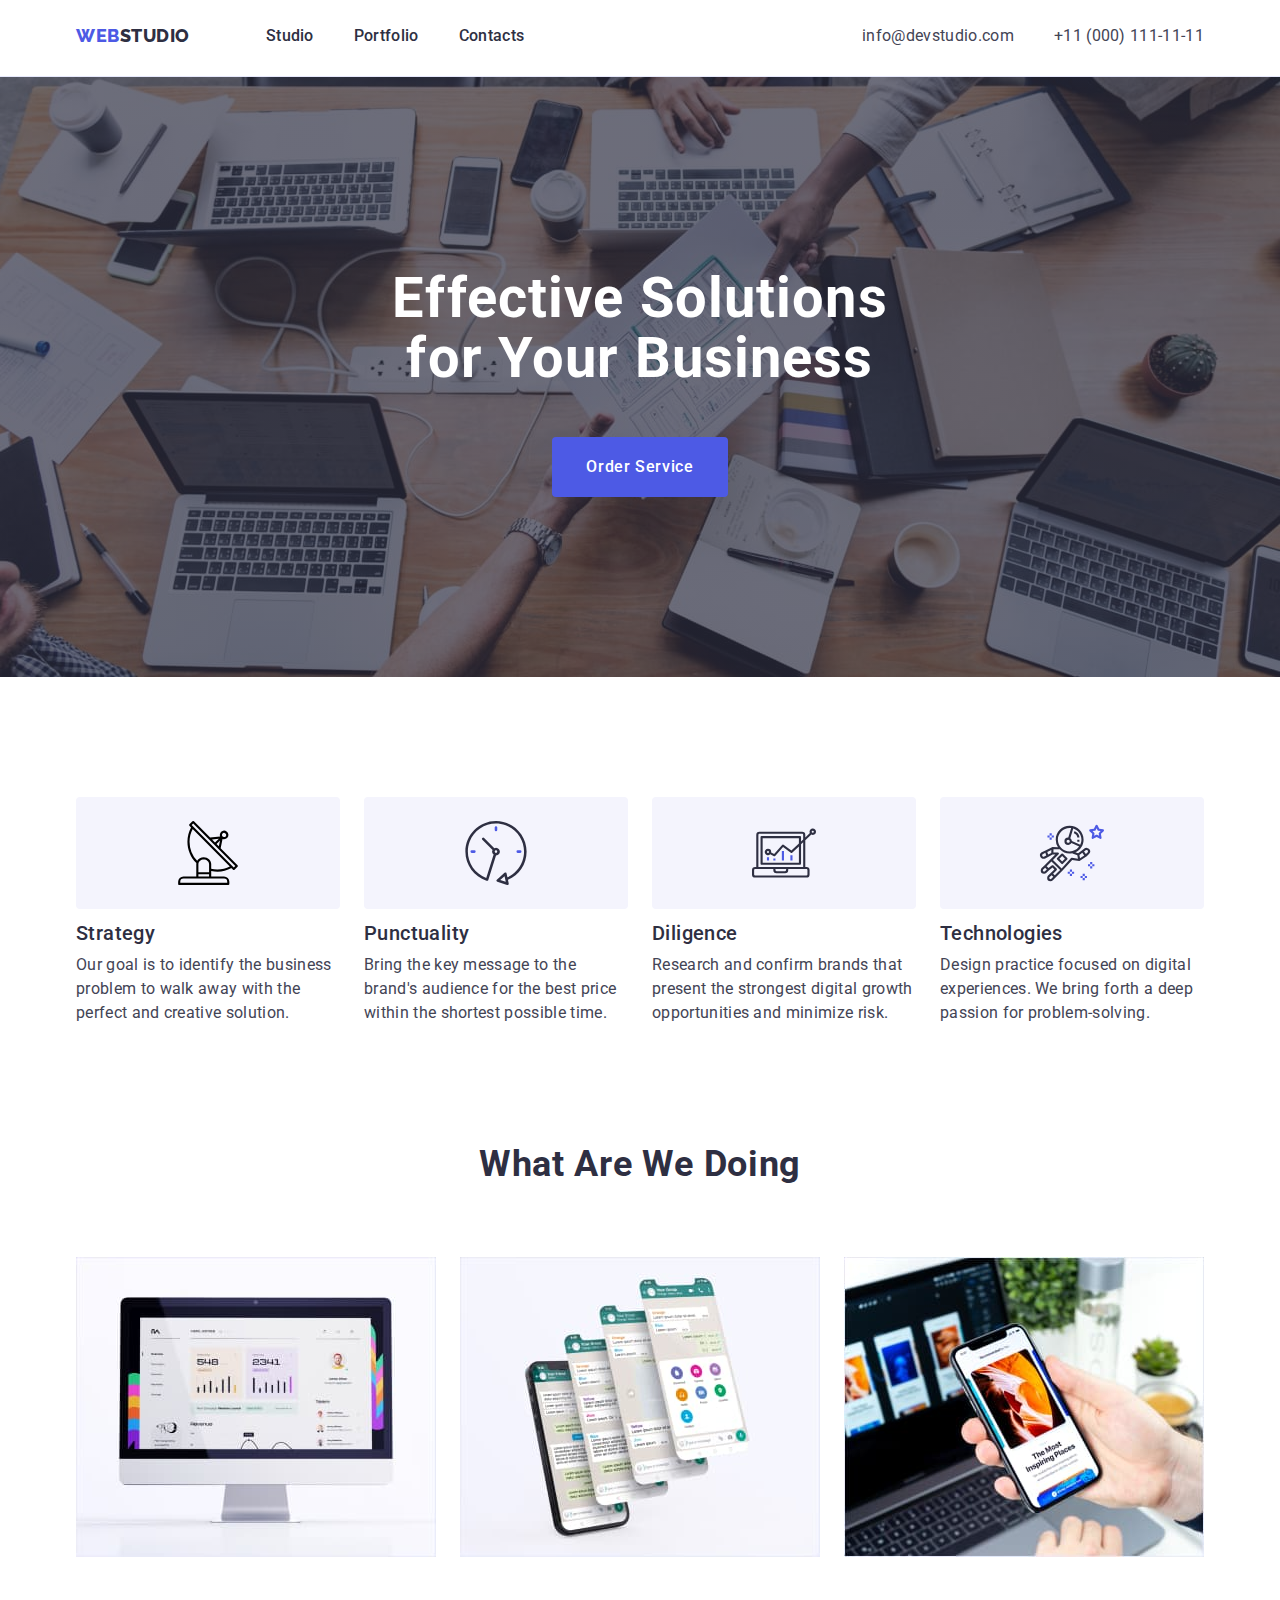
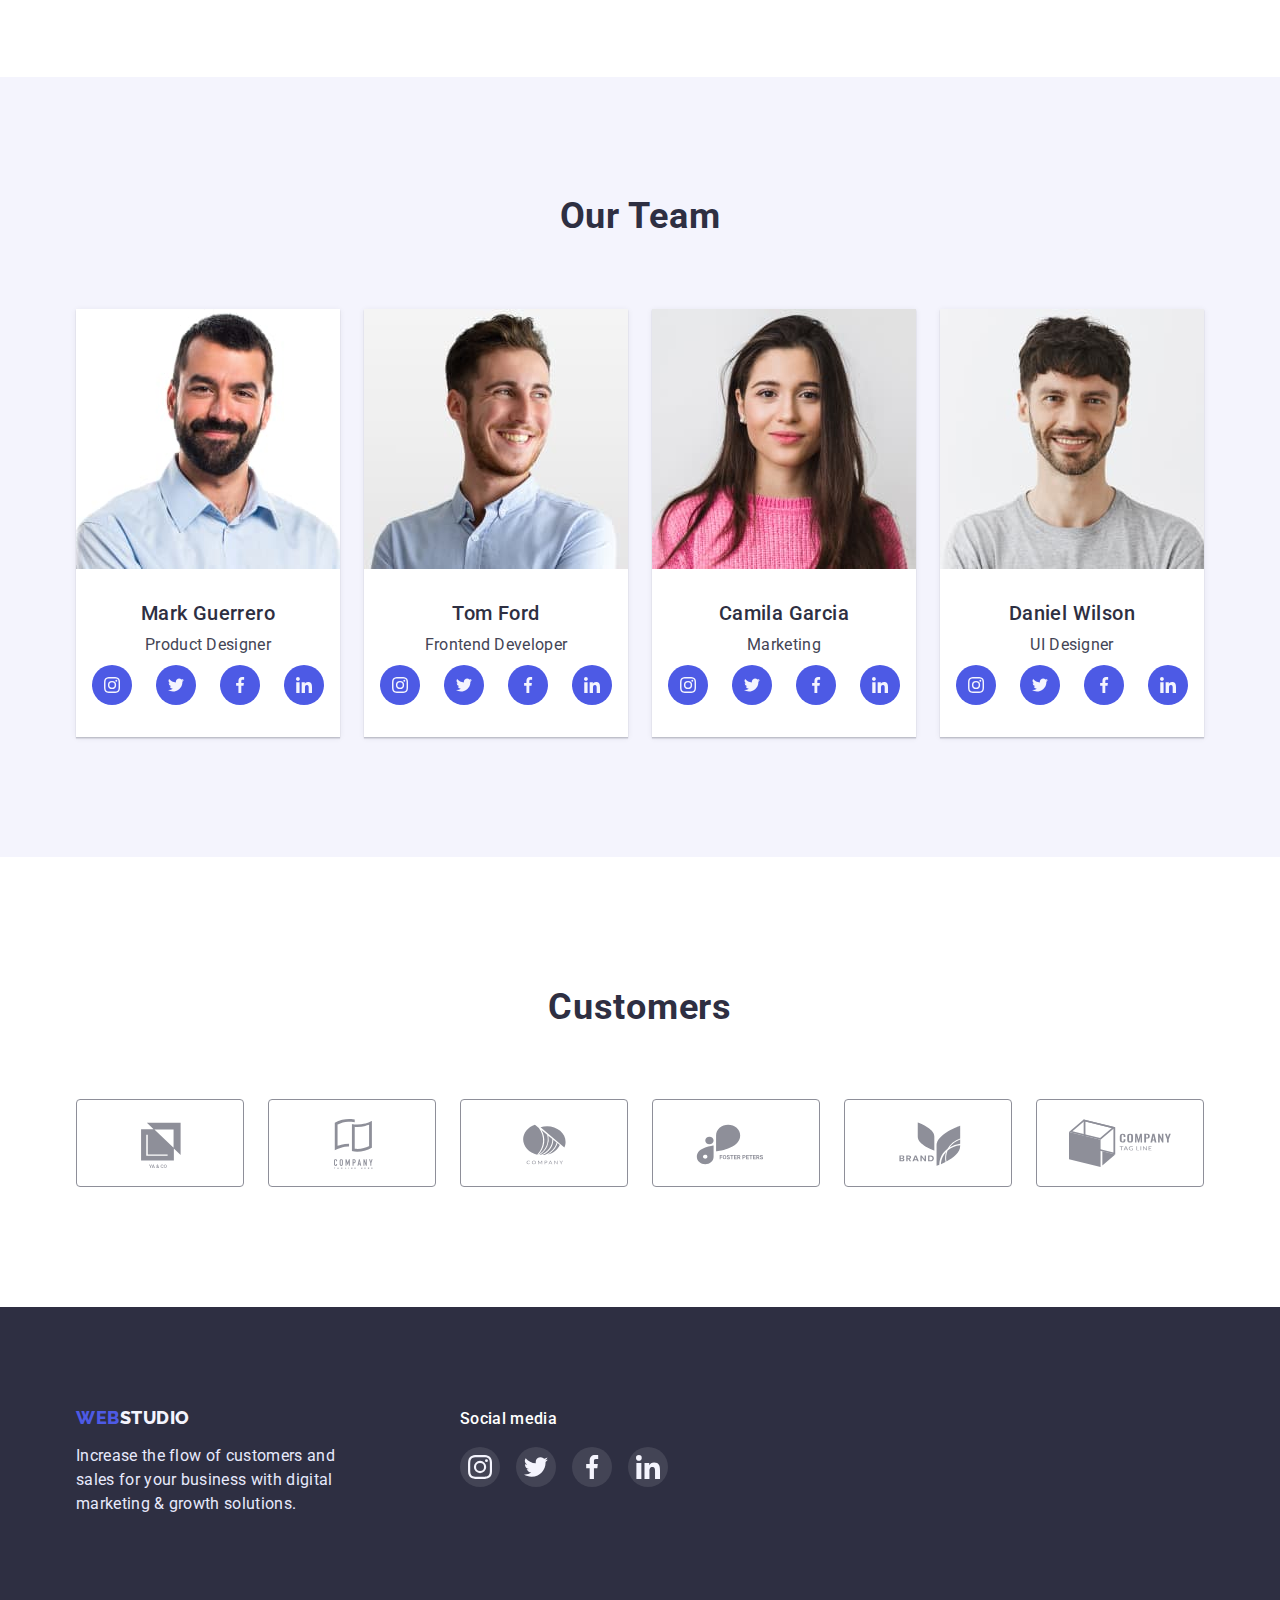
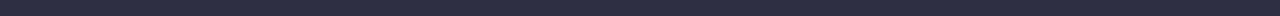
==== index.html @ 8d1b03d1 "homework-5" ====
<!DOCTYPE html>
<html lang="en">
<head>
    <meta charset="UTF-8">
    <meta http-equiv="X-UA-Compatible" content="IE=edge">
    <meta name="viewport" content="width=device-width, initial-scale=1.0">
    <title>WEBSTUDIO</title>
    <link rel="stylesheet" href="https://cdn.jsdelivr.net/npm/modern-normalize@1.1.0/modern-normalize.min.css">
    <link rel="preconnect" href="https://fonts.googleapis.com">
    <link rel="preconnect" href="https://fonts.gstatic.com" crossorigin>
    <link href="https://fonts.googleapis.com/css2?family=Raleway:wght@800&family=Roboto:wght@400;500;700;900&display=swap" rel="stylesheet">
    <link rel="stylesheet" href="./css/styles.css">
        
</head>

<!-------------------------------------- Header ----------------------------------------------->
<body>
    <header class="header">
    <div class="container page-header-container">
        <nav class="header-navigation"> 
            <a class="logo link" href="./index.html">WEB<span class="logo-studio">STUDIO</span></a>
        <ul class="header-list list">
            <li class="header-item">
                <a href="" class="header-link link">Studio</a></li>
            <li class="header-item">
                <a href="./portfolio.html" class="header-link link">Portfolio</a></li>
            <li class="header-item">
                <a href="" class="header-link link">Contacts</a></li>            
        </ul>
    </nav>
    <ul class="contact list">
        <li class="contact-item"><a class="post-box link" href="mailto:info@devstudio.com">info@devstudio.com</a></li>
        <li class="contact-item"><a class="phone-number link" href="tel:+11(000)1111111"> +11 (000) 111-11-11</a></li>
    </ul>
    </div>
    </header> 
    <!----------------------------------- /Header --------------------------------------------->


<!---------------------------------------- Hero ----------------------------------------------->
   <main>
    <section class="hero">
    <div class="hero-container container">
    <h1 class="hero-text">Effective Solutions for Your Business</h1>  
    <button class="hero-btn" type="button" data-modal-open>Order Service</button>
    </div>            
    </section>
<!---------------------------------------- /Hero ----------------------------------------------->


<!---------------------------------------- Heading --------------------------------------------->
    <section class="heading section">
    <div class="container">
        <ul class="heading-list list">
        <li class="item-wrap">
            <svg class="icon" width="64px" height="64px">
            <use href="./img/icons.svg#icon-Vector"></use></svg>
            <h2 class="heading-item">Strategy</h2>
            <p class="heading-text">Our goal is to identify the business 
            problem to walk away with the perfect and creative solution.</p>
        </li>
        <li class="item-wrap">
            <svg class="icon" width="64px" height="64px">
            <use href="./img/icons.svg#icon-clock"></use></svg>
            <h2 class="heading-item">Punctuality</h2>
            <p class="heading-text">Bring the key message to the brand's audience for the best price within the shortest possible time.</p>
        </li>
        <li class="item-wrap">
            <svg class="icon" width="64px" height="64px">
            <use href="./img/icons.svg#icon-diagram"></use></svg>
            <h2 class="heading-item">Diligence</h2>
            <p class="heading-text">Research and confirm brands that present the strongest digital growth opportunities and minimize risk.</p>
        </li>
        <li class="item-wrap">
            <svg class="icon" width="64px" height="64px">
            <use href="./img/icons.svg#icon-astronaut"></use></svg>
            <h2 class="heading-item">Technologies</h2>
            <p class="heading-text">Design practice focused on digital experiences. We bring forth a deep passion for problem-solving.</p>
        </li>
        </ul>
    </div>
        </section>
<!---------------------------------------- /Heading --------------------------------------------->


<!---------------------------------------- Benefits ---------------------------------------------->
   <section class="benefits">
    <div class="container">
    <h2 class="benefits-title">What are we doing</h2>
    <ul class="benefits-list list">
        <li class="benefits-card">
            <img src="./img/picture-1.jpg" alt="monitor" width="360" height="300"/>
         </li>
        <li class="benefits-card">
            <img src="./img/picture-2.jpg" alt="phone" width="360" height="300"/> </li>
        <li class="benefits-card">
            <img src="./img/picture-3.jpg" alt="monitor and phone" width="360" height="300"/> 
        </li>
    </ul>
    </div>
   </section>
<!---------------------------------------- /Benefits ---------------------------------------------->


<!------------------------------------------- Team ------------------------------------------------>
<section class="team section">
    <div class="container">
    <h2 class="team-title">Our Team</h2>
    <ul class="team-list list">
            <li class="item">
            <img src="./img/foto1.jpg" alt="Mark Guerrero" width="264" height="260">
            <h3 class="team-people">Mark Guerrero</h3>
            <p class="profecia">Product Designer</p>
        <ul class="list team-soc-list">
            <li class="team-soc-item">
                <a href="" class="team-soc-link">
                <svg class="team-soc-icon" width="16px" height="16px">
                <use href="./img/icons.svg#icon-instagram"></use>
                </svg></a>
            </li> 
            <li class="team-soc-item">
                <a href="" class="team-soc-link">
                <svg class="team-soc-icon" width="16px" height="16px">
                <use href="./img/icons.svg#icon-twitter"></use>
                </svg></a>
            </li>
            <li class="team-soc-item">
                <a href="" class="team-soc-link">
                <svg class="team-soc-icon" width="16px" height="16px">
                <use href="./img/icons.svg#icon-facebook"></use>
                </svg></a>
            </li>
            <li class="team-soc-item">
                <a href="" class="team-soc-link">
                <svg class="team-soc-icon" width="16px" height="16px">
                <use href="./img/icons.svg#icon-linkedin"></use>
                </svg></a>
            </li>
        </ul>

        <li class="item">
            <img src="./img/foto2.jpg" alt="Tom Ford" width="264" height="260">
            <h3 class="team-people">Tom Ford</h3>
            <p class="profecia">Frontend Developer</p>
            <ul class="list team-soc-list">
                <li class="team-soc-item">
                    <a href="" class="team-soc-link">
                    <svg class="team-soc-icon" width="16px" height="16px">
                    <use href="./img/icons.svg#icon-instagram"></use>
                    </svg></a>
                </li> 
                <li class="team-soc-item">
                    <a href="" class="team-soc-link">
                    <svg class="team-soc-icon" width="16px" height="16px">
                    <use href="./img/icons.svg#icon-twitter"></use>
                    </svg></a>
                </li>
                <li class="team-soc-item">
                    <a href="" class="team-soc-link">
                    <svg class="team-soc-icon" width="16px" height="16px">
                    <use href="./img/icons.svg#icon-facebook"></use>
                    </svg></a>
                </li>
                <li class="team-soc-item">
                    <a href="" class="team-soc-link">
                    <svg class="team-soc-icon" width="16px" height="16px">
                    <use href="./img/icons.svg#icon-linkedin"></use>
                    </svg></a>
                </li>
            </ul>

        </li>
        <li class="item">
            <img src="./img/foto3.jpg" alt="Camila Garcia" width="264" height="260">
            <h3 class="team-people">Camila Garcia</h3>
            <p class="profecia">Marketing</p>
            <ul class="list team-soc-list">
                <li class="team-soc-item">
                    <a href="" class="team-soc-link">
                    <svg class="team-soc-icon" width="16px" height="16px">
                    <use href="./img/icons.svg#icon-instagram"></use>
                    </svg></a>
                </li> 
                <li class="team-soc-item">
                    <a href="" class="team-soc-link">
                    <svg class="team-soc-icon" width="16px" height="16px">
                    <use href="./img/icons.svg#icon-twitter"></use>
                    </svg></a>
                </li>
                <li class="team-soc-item">
                    <a href="" class="team-soc-link">
                    <svg class="team-soc-icon" width="16px" height="16px">
                    <use href="./img/icons.svg#icon-facebook"></use>
                    </svg></a>
                </li>
                <li class="team-soc-item">
                    <a href="" class="team-soc-link">
                    <svg class="team-soc-icon" width="16px" height="16px">
                    <use href="./img/icons.svg#icon-linkedin"></use>
                    </svg></a>
                </li>
            </ul>
        </li>
        <li class="item">
            <img src="./img/foto4.jpg" alt="Daniel Wilson" width="264" height="260">
            <h3 class="team-people">Daniel Wilson</h3>
            <p class="profecia">UI Designer</p>
            <ul class="list team-soc-list">
                <li class="team-soc-item">
                    <a href="" class="team-soc-link">
                    <svg class="team-soc-icon" width="16px" height="16px">
                    <use href="./img/icons.svg#icon-instagram"></use>
                    </svg></a>
                </li> 
                <li class="team-soc-item">
                    <a href="" class="team-soc-link">
                    <svg class="team-soc-icon" width="16px" height="16px">
                    <use href="./img/icons.svg#icon-twitter"></use>
                    </svg></a>
                </li>
                <li class="team-soc-item">
                    <a href="" class="team-soc-link">
                    <svg class="team-soc-icon" width="16px" height="16px">
                    <use href="./img/icons.svg#icon-facebook"></use>
                    </svg></a>
                </li>
                <li class="team-soc-item">
                    <a href="" class="team-soc-link">
                    <svg class="team-soc-icon" width="16px" height="16px">
                    <use href="./img/icons.svg#icon-linkedin"></use>
                    </svg></a>
                </li>
            </ul>
        </li>
    </ul>
    </div>
   </section>
   <!------------------------------------------- /Team ------------------------------------------------>


   <!------------------------------------------- Customers ------------------------------------------------>
   <section class="customers">
    <div class="container">
        <h2 class="customers-title">Customers</h2>
        <ul class="customers-list list">
            <li class="customers-item">
                <a href="" class="customers-link">
                    <svg class="customers-icon" width="104px" height="56px">
                        <use href="./img/icons.svg#icon-Object"></use>
                    </svg>
                </a>
            </li>
            <li class="customers-item">
                <a href="" class="customers-link">
                    <svg class="customers-icon" width="104px" height="56px">
                        <use href="./img/icons.svg#icon-Unior"></use>
                    </svg>
                </a>
                
            </li>
            <li class="customers-item">
                <a href="" class="customers-link">
                    <svg class="customers-icon" width="104px" height="56px">
                        <use href="./img/icons.svg#icon-Logo-company"></use>
                    </svg>
                </a>
                
            </li>
            <li class="customers-item">
                <a href="" class="customers-link">
                    <svg class="customers-icon" width="104px" height="56px">
                        <use href="./img/icons.svg#icon-Logo-foster-peters"></use>
                    </svg>
                </a>
                
            </li>
            <li class="customers-item">
                <a href="" class="customers-link">
                    <svg class="customers-icon" width="104px" height="56px">
                        <use href="./img/icons.svg#icon-Logo-brand"></use>
                    </svg>
                </a>
                
            </li>
            <li class="customers-item">
                <a href="" class="customers-link">
                    <svg class="customers-icon" width="104px" height="56px">
                        <use href="./img/icons.svg#icon-Logo-company-tag-line"></use>
                    </svg>
                </a>
                
            </li>
        </ul>
    </div>
   </section>
</main>
   <!------------------------------------------- /Customers ------------------------------------------------>


   <!------------------------------------------- Footer ------------------------------------------------>
<footer class="footer">
<div class="container">
<div class="footer-logo">
    <a class="logo link" href="">WEB<span class="footer-logo-studio">STUDIO</span></a>
    <p class="footer-text">Increase the flow of customers and  sales for your business with digital marketing & growth solutions.</p>
</div>

<div class="social-media">
        <p class="social-text">Social media</p>
    <ul class="social-list list">
        <li class="social-item">
            <a href="" class="social-link">
                <svg class="social-icon" width="24px" height="24px">
                    <use href="./img/icons.svg#icon-instagram"></use>
                </svg>
            </a>
        </li>
        <li class="social-item">
        <a href="" class="social-link">
            <svg class="social-icon" width="24px" height="24px">
                <use href="./img/icons.svg#icon-twitter"></use>
            </svg>
        </a></li>
        <li class="social-item">
            <a href="" class="social-link">
                <svg class="social-icon" width="24px" height="24px">
                    <use href="./img/icons.svg#icon-facebook"></use>
                </svg>
            </a>
        </li>
        <li class="social-item">
            <a href="" class="social-link">
                <svg class="social-icon" width="24px" height="24px">
                    <use href="./img/icons.svg#icon-linkedin"></use>
                </svg>
            </a>
        </li>
    </ul>
</div>
</div>
</footer>
<!------------------------------------------- /Footer ------------------------------------------------> 

<!----------------------------------------- Modal Window -------------------------------------------> 

   <div class="backdrop is-hidden" data-modal>
    <div class="modal">
        <button type="button" class="modal-close-btn" data-modal-close>
            <svg class="modal-close-btn-icon" widht="8px" height="8px">
                <use href="./img/icons.svg#icon-close-modal"></use>
            </svg>
        </button>
    </div>
</div>
<script src="./js/modal.js"></script>
<!----------------------------------------- /Modal Window -------------------------------------------> 

</body>
</html>
---- css/styles.css ----
:root {
    --accent-color: #4D5AE5;
    --headline-color: #2E2F42;
    --text-color: #434455;
    --footer-text-color:#E7E9FC;
    --btn-color: #4D5AE5;
    --btn-hover-color:#FFFFFF;
    --background-color: #2E2F42;
    --team-background-color: #F4F4FD;
    --customers-color:#2E2F42;
    }

body {
    font-family: 'Roboto', sans-serif;
    background: #FFFFFF;
    }

   button {
    cursor: pointer;
   }

   h1,
   h2,
   h3,
   h4,
   h5,
   h6,
   p {
    margin-top: 0%;
    margin-bottom: 0;
   }

   ul {
    margin-top: 0;
    margin-bottom: 0;
    padding-left: 0;
   }

   img {
    display: block;
   }

   .container {
    width: 1158px;
    margin-left: auto;
    margin-right: auto;
    padding-left: 15px;
    padding-right: 15px;
    /* outline: 1px solid red; */
   }

   .section {
    padding-top: 120px;
    padding-bottom: 120px;
   }
   
    .list {
    list-style: none;
    }

    .link {
    text-decoration: none;
    }

/*=================================== LOGO ====================================*/

.logo {
font-family: 'Raleway', sans-serif;
font-weight: 800;
font-size: 18px;
line-height: 1.17;
display: flex;
letter-spacing: 0.03em;
text-transform: uppercase;
color: #4D5AE5;
}

.logo-studio {
margin-right: 76px;
font-family: 'Raleway', sans-serif;
font-weight: 800;
font-size: 18px;
line-height: 1.17;
display: flex;
letter-spacing: 0.03em;
text-transform: uppercase;
color: #2E2F42;
}

.footer-logo-studio {
font-family: 'Raleway', sans-serif;
font-weight: 800;
font-size: 18px;
line-height: 1.17;
display: flex;
align-items: center;
letter-spacing: 0.03em;
text-transform: uppercase;
color: #F4F4FD;
}
/*=================================== /LOGO ====================================*/

/*================================ HEADER ====================================*/
.header {
padding-top: 24px;
padding-bottom: 28px;
border-bottom: 1px solid #E7E9FC;
border-top: none
}

.page-header-container {
display: flex;
align-items: center;
}

.header-navigation {
display: flex;
align-items: center;
}

.header-list {
display: flex;
align-items: center;
}



.header-item:not(:last-child) {
margin-right: 40px;

}
.contact {
display: flex;
margin-left: auto;
}

.contact > .contact-item:not(:last-child) {
margin-right: 40px;
}

.header-link {
position: relative;
font-weight: 500;
line-height: 1.5;
letter-spacing: 0.02em;
color: var(--headline-color);
transition: color 520ms cubic-bezier(0.4, 0, 0.2, 1); 
}

.header-link:hover,
.header-link:focus {
color: var(--accent-color);
}


.header-link::after {
content: "";
position: absolute;
display: block;
width: 100%;
height: 4px;
left: 0px;
bottom: 0px;
top: 48px;
background: #404BBF;
border-radius: 2px;
opacity: 0;
transition: opacity 250ms cubic-bezier(0.4, 0, 0.2, 1);
}

.header-link:hover::after {
    opacity: 1;
}


/*=== CONTACT ===*/
.post-box {
font-weight: 400;
line-height: 1.5;
letter-spacing: 0.02em;
color: var(--text-color);
transition: color 520ms cubic-bezier(0.4, 0, 0.2, 1); 

}

.post-box:hover,
.post-box:focus {
color:var(--accent-color);
}

.phone-number {
font-weight: 400;
line-height: 1.5;
letter-spacing: 0.02em;
color: var(--text-color);
}

.phone-number:hover,
.phone-number:focus{
color: var(--accent-color);
}
/*================================ /HEADER ====================================*/

/*=================================== HERO ====================================*/
.hero {
background: var(--background-color);
background-image: linear-gradient(
to right, 
rgba(46, 47, 66, 0.7), 
rgba(46, 47, 66, 0.7)), url(../img/people-office.jpg); 
background-size: cover;
background-position: center;
max-width: 1440px;
height: 600px;
margin: auto;
padding-top: 192px;
padding-bottom: 192px;
}



.hero-text {
max-width: 496px; 
font-weight: 700;
font-size: 56px;
line-height: 1.07;letter-spacing: 0.02em;
color: #FFFFFF;
margin: auto;
margin-bottom: 48px;
}

.hero > .container {
text-align: center;
}

.hero-btn {
display: inline-block;
padding: 16px 32px;
border-radius: 4px;
border-color: transparent;

font-family: 'Roboto', sans-serif;
font-weight: 500;
font-size: 16px;
line-height: 1.5;
align-items: center;
letter-spacing: 0.04em;
background-color: #4D5AE5;;
color: var(--btn-hover-color);
transition: color 520ms cubic-bezier(0.4, 0, 0.2, 1), background-color 520ms cubic-bezier(0.4, 0, 0.2, 1); 
; 

}

.hero-btn:hover,
.hero-btn:focus {
background-color:#404BBF;
color: var(--btn-hover-color);
}
/*=================================== /HERO ====================================*/

/*================================= HEADING ====================================*/
.icon {
padding: 24px 24px;
width: 100%;
height: 100%;
width: 264px;
height: 112px;
background: #F4F4FD;
border-radius: 4px;
margin-bottom: 8px;

}

.heading-list {
display: flex;
align-items: center;
gap: 24px;
}

.item-wrap {
flex-basis: calc((100%-24px) / 4)
}

.heading-item {
font-weight: 500;
font-size: 20px;
line-height: 1.2;
letter-spacing: 0.02em;
color: var(--headline-color);
margin-bottom: 8px;
}

.heading-text {
font-weight: 400;
line-height: 1.5;
letter-spacing: 0.02em;
color: var(--text-color);
}
/*================================= /HEADING ====================================*/

/*================================= BENEFITS ====================================*/
.benefits {
padding-bottom: 120px;
}

.benefits-list {
display: flex;
flex-wrap: wrap;
gap: 24px;
}

.benefits-card {
flex-basis: calc((100% - 48px) / 3);   
}

.benefits-title {
font-weight: 700;
font-size: 36px;
line-height: 1.11;
letter-spacing: 0.02em;
text-transform: capitalize;
color: var(--headline-color);
text-align: center;
margin-bottom: 72px;
}

/*================================= /BENEFITS ===================================*/

/*=================================== TEAM =====================================*/

.team-soc-list {
display: flex;
justify-content: center;
gap: 24px;
margin-bottom: 32px;
}

.team-soc-icon {
    fill: #F4F4FD;;
}

.team-soc-link {
display: flex;
justify-content: center;
align-items: center;
width: 40px;
height: 40px;
border-radius: 50%;
background-color:#4D5AE5;
transition: background-color 520ms cubic-bezier(0.4, 0, 0.2, 1); 

}

.team-soc-link:hover,
.team-soc-link:focus {
    background-color: #404BBF;
}

.team {
background: var(--team-background-color);     
}

.item {
background: #FFFFFF;
box-shadow: 0px 1px 6px rgba(46, 47, 66, 0.08),
 0px 1px 1px rgba(46, 47, 66, 0.16), 
 0px 2px 1px rgba(46, 47, 66, 0.08);
}

.team-list {
display: flex;
flex-wrap: wrap;
gap: 24px;
}

.team-title {
font-weight: 700;
font-size: 36px;
line-height: 1.11;
letter-spacing: 0.02em;
text-transform: capitalize;
color: var(--headline-color);
text-align: center;
margin-bottom: 72px;
}

.team-people {
font-weight: 500;
font-size: 20px;
line-height: 1.2;
letter-spacing: 0.02em;
color: var(--headline-color);
text-align: center;
margin-top: 32px;
margin-bottom: 8px;
}

.profecia {
font-weight: 400;
line-height: 1.5;
letter-spacing: 0.02em;
color: var(--text-color);
text-align: center;
margin-bottom: 8px;
}
/*================================== /TEAM =====================================*/

/*================================= PROMO-SECTION ==============================*/
.overlay {
position: absolute;
font-size: 16px;
line-height: 24px;
letter-spacing: 0.02em;
left: 0;
top: 0;
width: 100%;
height: 100%;
padding-top: 40px;
padding-bottom: 164px;
padding-left: 32px;
padding-right: 32px;
color: #F4F4FD;
background-color:rgba(77, 90, 229, 1);
transform: translate(0, 100%);
transition: transform 250ms linear;
}

.overlay-promo-card {
    position: relative;
    overflow: hidden;
}

.promo-card-link:hover .overlay,
.promo-card-link:focus .overlay {
    transform: translate(0, 0);
}

.promo-card:hover {
box-shadow: 0px 1px 6px rgba(46, 47, 66, 0.08);
}

.btn-item :hover,
.btn-item :focus {
box-shadow: 0px 3px 1px rgba(0, 0, 0, 0.1),
0px 2px 1px rgba(0, 0, 0, 0.08),
0px 2px 2px rgba(0, 0, 0, 0.12);
}

.section-portfolio {
padding-bottom: 120px;
}

.promo-section {
padding-top: 96px;
}

.promo-content {
padding-top: 32px;
padding-bottom: 32px;
padding-left: 16px;
border: 1px solid #E7E9FC;
border-top: none
}

.promo-list {
display: flex;
flex-wrap: wrap;
column-gap: 24px;
row-gap: 48px;
}

.btn-wrap {
display: flex;
flex-wrap: wrap;
gap: 24px;
margin-bottom: 72px;
justify-content: center
}

.btn {
padding: 12px 24px;
border: 1px solid #E7E9FC;
border-radius: 4px;
font-family: 'Roboto', sans-serif;
font-weight: 500;
font-size: 16px;
line-height: 1.5;
display: flex;
align-items: center;
text-align: center;
letter-spacing: 0.04em;
background-color:#F4F4FD;
color: var(--btn-color);
transition: color 520ms cubic-bezier(0.4, 0, 0.2, 1), background-color 520ms cubic-bezier(0.4, 0, 0.2, 1); 

}

.btn:hover,
.btn:focus {
background-color:#404BBF;
color:  var(--btn-hover-color);
}

.first-title {
font-weight: 500;
font-size: 20px;
line-height: 1.2;
letter-spacing: 0.02em;
color: var(--headline-color);
margin-bottom: 8px;
}

.first-text-title {
font-weight: 400;
font-size: 16px;
line-height: 1.5;
letter-spacing: 0.02em;
color: var(--text-color);
}

.second-title {
font-weight: 500;
font-size: 20px;
line-height: 1.2;
letter-spacing: 0.02em;
color: var(--headline-color);
margin-bottom: 8px;
}

.second-text-title {
font-weight: 400;
font-size: 16px;
line-height: 1.5;
letter-spacing: 0.02em;
color: var(--text-color);
}

.third-title {
font-weight: 500;
font-size: 20px;
line-height: 1.2;
letter-spacing: 0.02em;
color: var(--headline-color);
margin-bottom: 8px;
}

.third-text-title {
font-weight: 400;
font-size: 16px;
line-height: 1.5;
letter-spacing: 0.02em;
color: var(--text-color);
}

/*================================= /PROMO-SECTION ==============================*/

/*================================= CUSTOMERS ==============================*/
.customers {
    padding-top: 130px;
    padding-bottom: 120px;
}

.customers-title {
    font-weight: 700;
    font-size: 36px;
    line-height: 40px;
    text-align: center;
    letter-spacing: 0.02em;
    text-transform: capitalize;
    color: var(--customers-color);
    margin-bottom: 72px;
}
    
.customers-link {
    display: flex;
    justify-content: center;
    align-items: center;
    height: 88px;
    width: 168px;
    border: 1px solid #8E8F99;
    border-radius: 4px;
    transition: 520ms cubic-bezier(0.4, 0, 0.2, 1); 

}

.customers-link:hover,
.customers-link:focus {
    border: 1px solid #404BBF;

}

.customers-list {
    display: flex;
    justify-content: center;
    gap: 24px;
}
    
.customers-link:hover .customers-icon,
.customers-link:focus .customers-icon {
    fill: #404BBF;

}

        
.customers-icon {
    padding: 16px 32px;
    width: 100%;
    height: 100%;
    fill: #8E8F99;
    transition: 520ms cubic-bezier(0.4, 0, 0.2, 1); 

}   
   
/*================================= /CUSTOMERS ==============================*/


/* ============================== FOOTER ====================================== */
.footer {
background: var(--background-color);
padding-top: 100px;
padding-bottom: 100px;
}

.footer> .container {
    display: flex;
}

/* === SOCIAL-MEDIA === */
.social-list {
display: flex;
justify-content: center;
gap: 16px;
}


.social-link {
display: flex;
justify-content: center;
align-items: center;
width:40px;
height:40px;
border-radius: 50%;
background-color: rgba(255, 255, 255, 0.1);
transition: background-color 520ms cubic-bezier(0.4, 0, 0.2, 1); 

}

.social-link:hover,
.social-link:focus {
background-color:rgba(49, 208, 170, 1);
}

.social-icon {
fill: rgba(244, 244, 253, 1);
}


/* === FOOTER-LOGO === */
.footer-logo {
display: block;
margin-right: 120px;
}

.footer-text {
font-family: 'Roboto', sans-serif;
font-weight: 400;
font-size: 16px;
line-height: 1.5;
letter-spacing: 0.02em;
color: var(--footer-text-color);
max-width: 264px;
margin-top: 16px;
}
    
.social-text {
font-weight: 500;
font-size: 16px;
line-height: 24px;
letter-spacing: 0.02em;
color: #FFFFFF;
margin-bottom: 16px;
}


/* ============================== /FOOTER ====================================== */


/* ============================== MODAL WINDOW ====================================== */

.backdrop {
position: fixed;
top: 0;
left: 0;
z-index: 101;
width: 100%;
height: 100%;
background-color: rgba(46, 47, 66, 0.4);
transition: opacity 250ms cubic-bezier(0.4, 0, 0.2, 1), visibility 250ms cubic-bezier(0.4, 0, 0.2, 1);
}


.backdrop.is-hidden {
opacity: 0;
visibility: hidden;
pointer-events: none;
}


.modal {
position: absolute;
top: 50%;
left: 50%;
transform: translate(-50%, -50%) scale(1) rotate(0);
width: 408px;
height: 576px;
background-color: #FCFCFC;
transition: transform 250ms cubic-bezier(0.4, 0, 0.2, 1);
}

.backdrop.is-hidden .modal {
    transform: translate(-50%, -50%) scale(0) rotate(-360deg);
}

.modal-close-btn {
    position: absolute;
    top: 24px;
    right: 24px;
    display: flex;
    justify-content: center;
    align-items: center;
    width: 30px;
    height: 30px;
    border-radius: 50%;
    background-color: #E7E9FC;
    border: 1px solid rgba(0, 0, 0, 0.1);
    padding: 0;
    transition: background-color 520ms cubic-bezier(0.4, 0, 0.2, 1);
    

}

.modal-close-btn:hover,
.modal-close-btn:focus {
    background-color: rgba(64, 75, 191, 1);
}

.modal-close-btn-icon {
    transition: fill 520ms cubic-bezier(0.4, 0, 0.2, 1);
}

.modal-close-btn:hover .modal-close-btn-icon,
.modal-close-btn:focus .modal-close-btn-icon {
    fill: rgba(255, 255, 255, 1);
}
/* ============================== /MODAL WINDOW ====================================== */
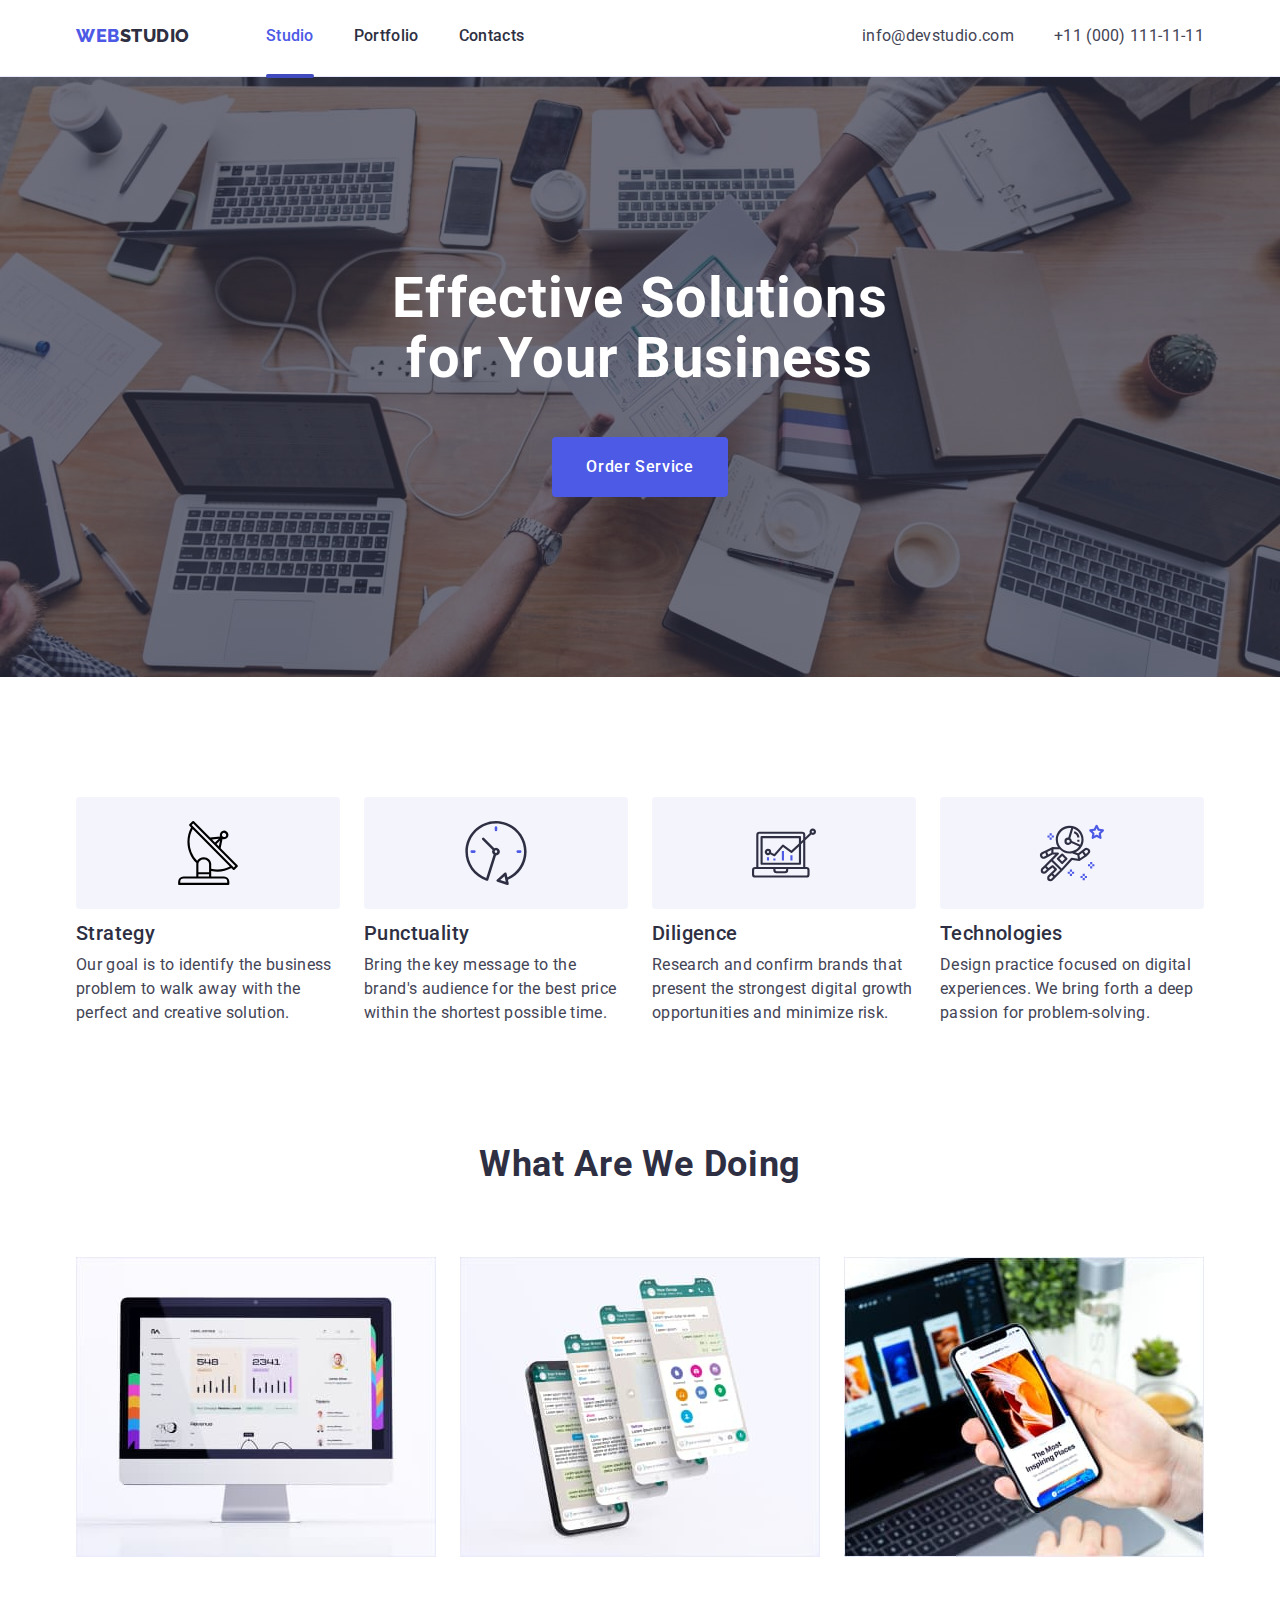
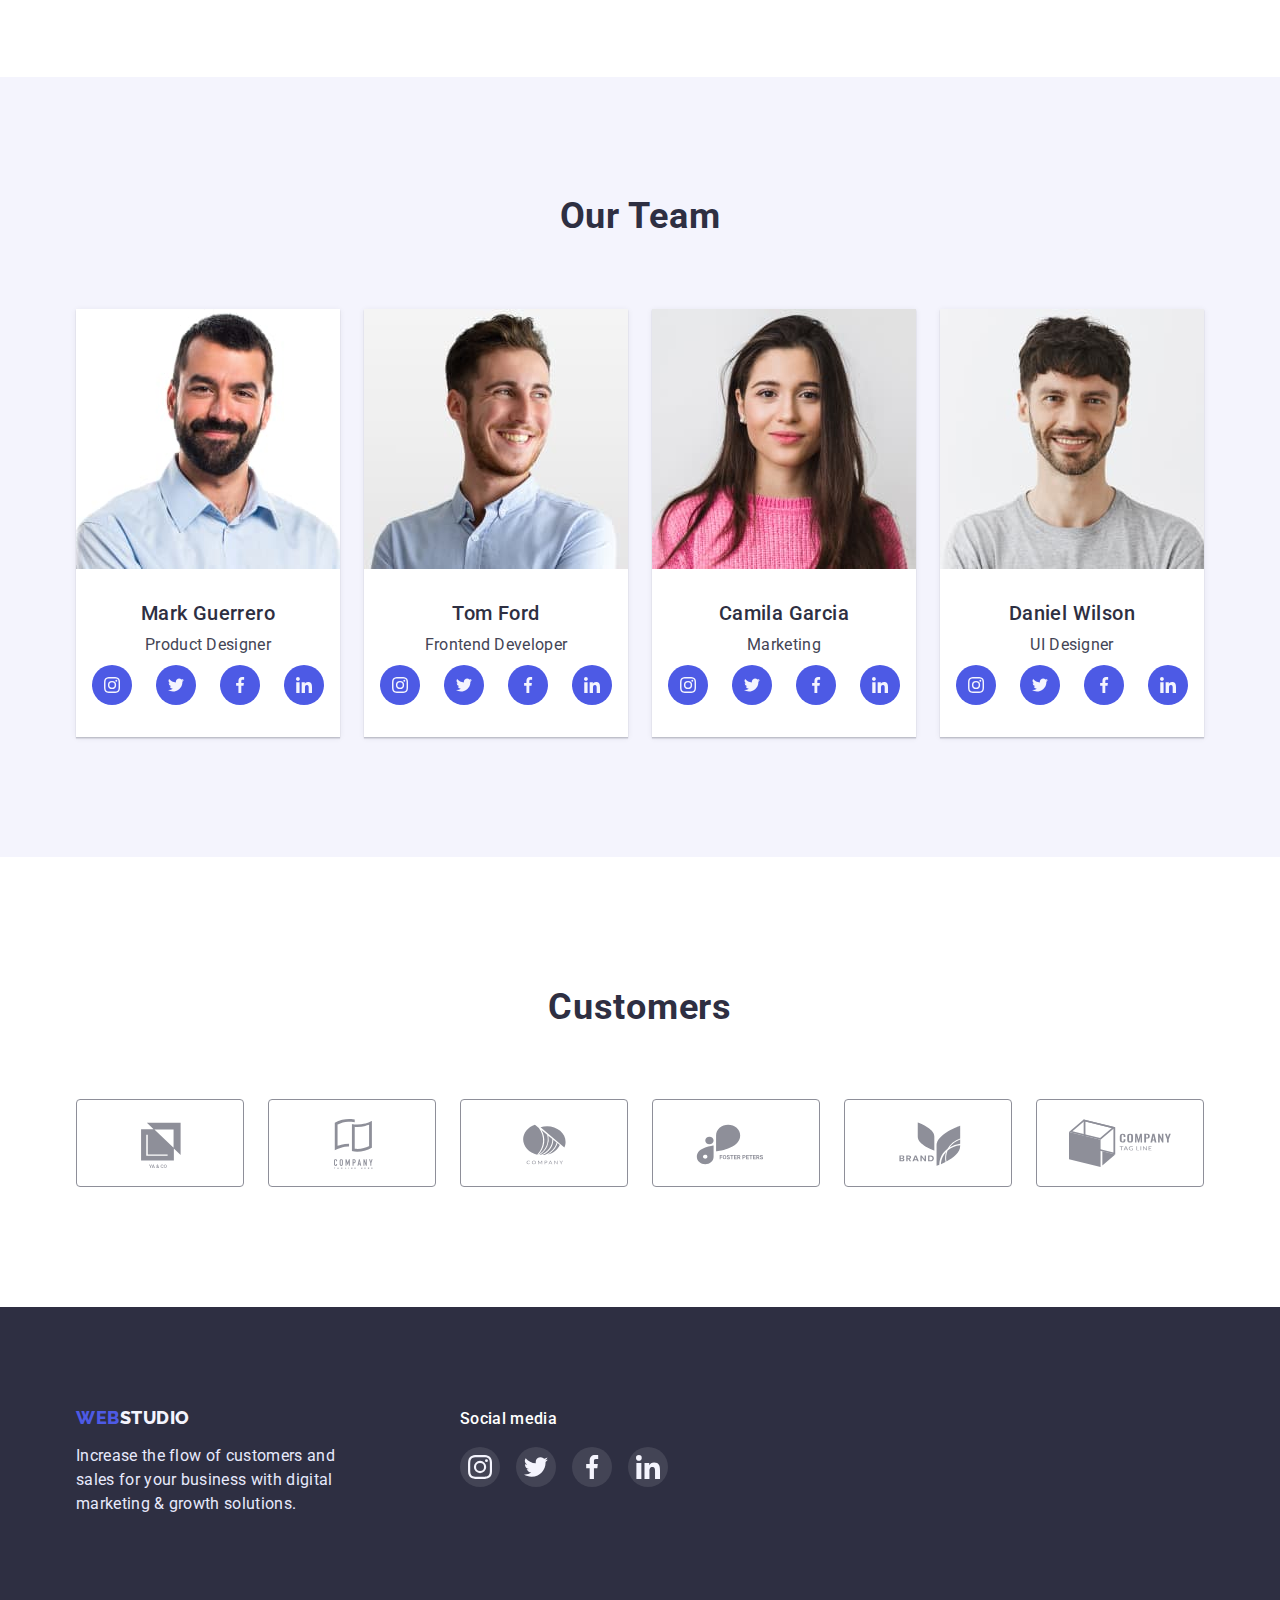
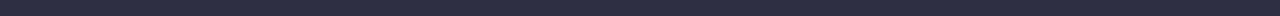
==== commit 9b752d28: "Correct-hm-5" ====
--- a/index.html
+++ b/index.html
@@ -21,7 +21,7 @@
             <a class="logo link" href="./index.html">WEB<span class="logo-studio">STUDIO</span></a>
         <ul class="header-list list">
             <li class="header-item">
-                <a href="" class="header-link link">Studio</a></li>
+                <a href="" class="header-link link current">Studio</a></li>
             <li class="header-item">
                 <a href="./portfolio.html" class="header-link link">Portfolio</a></li>
             <li class="header-item">
--- a/css/styles.css
+++ b/css/styles.css
@@ -8,6 +8,7 @@
     --background-color: #2E2F42;
     --team-background-color: #F4F4FD;
     --customers-color:#2E2F42;
+    --transition: 250ms cubic-bezier(0.4, 0, 0.2, 1);
     }
 
 body {
@@ -72,7 +73,7 @@
 display: flex;
 letter-spacing: 0.03em;
 text-transform: uppercase;
-color: #4D5AE5;
+color: var(--accent-color);
 }
 
 .logo-studio {
@@ -144,7 +145,7 @@
 line-height: 1.5;
 letter-spacing: 0.02em;
 color: var(--headline-color);
-transition: color 520ms cubic-bezier(0.4, 0, 0.2, 1); 
+transition: color var(--transition); 
 }
 
 .header-link:hover,
@@ -165,8 +166,28 @@
 background: #404BBF;
 border-radius: 2px;
 opacity: 0;
-transition: opacity 250ms cubic-bezier(0.4, 0, 0.2, 1);
-}
+transition: transform var(--transition), opacity var(--transition);
+}
+
+.header-link.current::before {
+content: "";
+position: absolute;
+display: block;
+width: 100%;
+height: 4px;
+left: 0px;
+bottom: 0px;
+top: 48px;
+background: #404BBF;
+border-radius: 2px;
+opacity: 1;
+}
+
+
+.current {
+    color: #4D5AE5;
+}
+
 
 .header-link:hover::after {
     opacity: 1;
@@ -179,7 +200,7 @@
 line-height: 1.5;
 letter-spacing: 0.02em;
 color: var(--text-color);
-transition: color 520ms cubic-bezier(0.4, 0, 0.2, 1); 
+transition: color var(--transition); 
 
 }
 
@@ -245,9 +266,9 @@
 line-height: 1.5;
 align-items: center;
 letter-spacing: 0.04em;
-background-color: #4D5AE5;;
+background-color: var(--accent-color);
 color: var(--btn-hover-color);
-transition: color 520ms cubic-bezier(0.4, 0, 0.2, 1), background-color 520ms cubic-bezier(0.4, 0, 0.2, 1); 
+transition: color var(--transition), background-color var(--transition); 
 ; 
 
 }
@@ -255,7 +276,6 @@
 .hero-btn:hover,
 .hero-btn:focus {
 background-color:#404BBF;
-color: var(--btn-hover-color);
 }
 /*=================================== /HERO ====================================*/
 
@@ -347,8 +367,8 @@
 width: 40px;
 height: 40px;
 border-radius: 50%;
-background-color:#4D5AE5;
-transition: background-color 520ms cubic-bezier(0.4, 0, 0.2, 1); 
+background-color: var(--accent-color);
+transition: background-color var(--transition); 
 
 }
 
@@ -423,7 +443,7 @@
 color: #F4F4FD;
 background-color:rgba(77, 90, 229, 1);
 transform: translate(0, 100%);
-transition: transform 250ms linear;
+transition: transform var(--transition);
 }
 
 .overlay-promo-card {
@@ -492,7 +512,7 @@
 letter-spacing: 0.04em;
 background-color:#F4F4FD;
 color: var(--btn-color);
-transition: color 520ms cubic-bezier(0.4, 0, 0.2, 1), background-color 520ms cubic-bezier(0.4, 0, 0.2, 1); 
+transition: color var(--transition), background-color var(--transition), box-shadow var(--transition); 
 
 }
 
@@ -580,7 +600,7 @@
     width: 168px;
     border: 1px solid #8E8F99;
     border-radius: 4px;
-    transition: 520ms cubic-bezier(0.4, 0, 0.2, 1); 
+    transition: border var(--transition); 
 
 }
 
@@ -608,7 +628,7 @@
     width: 100%;
     height: 100%;
     fill: #8E8F99;
-    transition: 520ms cubic-bezier(0.4, 0, 0.2, 1); 
+    transition: fill var(--transition); 
 
 }   
    
@@ -642,7 +662,7 @@
 height:40px;
 border-radius: 50%;
 background-color: rgba(255, 255, 255, 0.1);
-transition: background-color 520ms cubic-bezier(0.4, 0, 0.2, 1); 
+transition: background-color var(--transition); 
 
 }
 
@@ -696,7 +716,7 @@
 width: 100%;
 height: 100%;
 background-color: rgba(46, 47, 66, 0.4);
-transition: opacity 250ms cubic-bezier(0.4, 0, 0.2, 1), visibility 250ms cubic-bezier(0.4, 0, 0.2, 1);
+transition: opacity var(--transition), visibility var(--transition);
 }
 
 
@@ -715,7 +735,7 @@
 width: 408px;
 height: 576px;
 background-color: #FCFCFC;
-transition: transform 250ms cubic-bezier(0.4, 0, 0.2, 1);
+transition: transform var(--transition);
 }
 
 .backdrop.is-hidden .modal {
@@ -735,7 +755,7 @@
     background-color: #E7E9FC;
     border: 1px solid rgba(0, 0, 0, 0.1);
     padding: 0;
-    transition: background-color 520ms cubic-bezier(0.4, 0, 0.2, 1);
+    transition: background-color var(--transition);
     
 
 }
@@ -746,7 +766,7 @@
 }
 
 .modal-close-btn-icon {
-    transition: fill 520ms cubic-bezier(0.4, 0, 0.2, 1);
+    transition: fill var(--transition);
 }
 
 .modal-close-btn:hover .modal-close-btn-icon,
